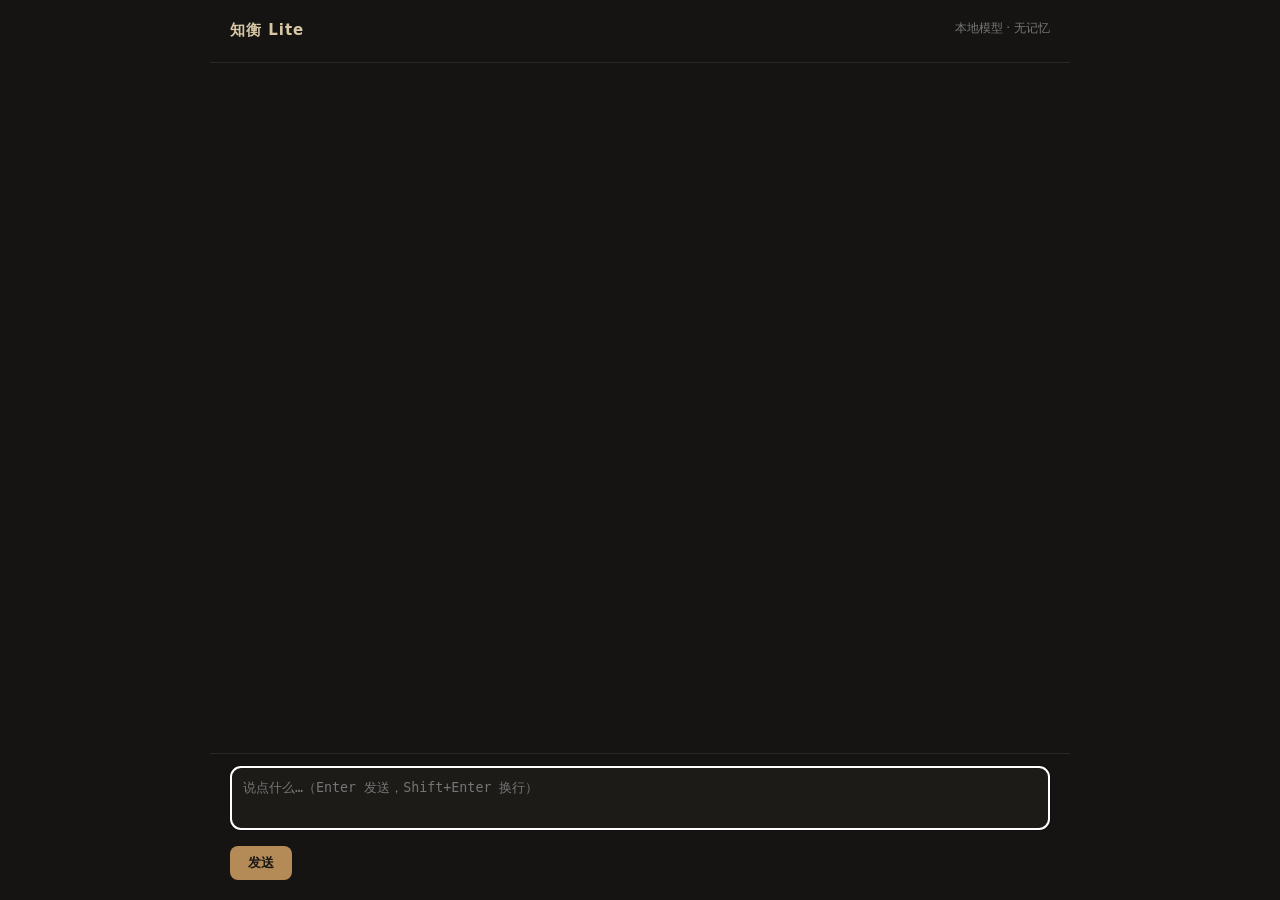
==== static/index.html @ b33b4801 "Zhiheng Lite 0.3.0: single bundled core model" ====
<!doctype html>
<html lang="zh">
<meta charset="utf-8">
<meta name="viewport" content="width=device-width, initial-scale=1">
<title>知衡 Lite</title>
<style>
  :root { color-scheme: dark; }
  * { box-sizing: border-box; }
  body { margin: 0; background: #151412; color: #e9e3d6; font: 15px/1.7 system-ui, "Microsoft YaHei", sans-serif; }
  main { max-width: 860px; margin: 0 auto; min-height: 100vh; display: flex; flex-direction: column; }
  header { padding: 18px 20px; border-bottom: 1px solid #2b2823; display: flex; justify-content: space-between; }
  header b { color: #d8c7a5; letter-spacing: 1px; }
  header span { color: #777; font-size: 12px; }
  #chat { flex: 1; padding: 20px; overflow: auto; }
  .msg { margin: 0 0 18px; white-space: pre-wrap; }
  .user { color: #9fc6c2; }
  .ai { color: #e9e3d6; }
  .meta { color: #666; font-size: 11px; margin-bottom: 4px; }
  footer { padding: 12px 20px 20px; border-top: 1px solid #2b2823; }
  textarea { width: 100%; background: #1d1b18; color: #e9e3d6; border: 1px solid #39342c; border-radius: 10px; padding: 12px; resize: none; min-height: 64px; }
  button { margin-top: 8px; background: #b48b57; color: #1a1712; border: 0; border-radius: 8px; padding: 8px 18px; font-weight: 600; cursor: pointer; }
  button:disabled { opacity: .4; }
</style>
<main>
  <header><b>知衡 Lite</b><span id="model">本地模型 · 无记忆</span></header>
  <section id="chat"></section>
  <footer>
    <textarea id="input" placeholder="说点什么…（Enter 发送，Shift+Enter 换行）"></textarea>
    <button id="send">发送</button>
  </footer>
</main>
<script>
  const chat = document.querySelector('#chat');
  const input = document.querySelector('#input');
  const sendBtn = document.querySelector('#send');
  const modelEl = document.querySelector('#model');
  let busy = false;
  const messages = []; // 只存在当前页面，不落库、不留档

  function add(role, text) {
    const d = document.createElement('div');
    d.className = 'msg ' + role;
    d.innerHTML = '<div class="meta">' + (role === 'user' ? '你' : 'AI') + '</div>';
    const t = document.createElement('div');
    t.textContent = text;
    d.appendChild(t); chat.appendChild(d); chat.scrollTop = chat.scrollHeight;
  }

  async function send() {
    const text = input.value.trim();
    if (!text || busy) return;
    input.value = ''; add('user', text); messages.push({role: 'user', content: text});
    busy = true; sendBtn.disabled = true;
    try {
      const r = await fetch('/api/chat', {method:'POST', headers:{'Content-Type':'application/json'}, body:JSON.stringify({messages})});
      const d = await r.json();
      if (!r.ok) throw new Error(d.error || '请求失败');
      add('ai', d.content || '（没有内容）');
      messages.push({role: 'assistant', content: d.content || ''});
    } catch (e) { add('ai', '错误：' + e.message); }
    finally { busy = false; sendBtn.disabled = false; input.focus(); }
  }

  sendBtn.onclick = send;
  input.addEventListener('keydown', (e) => {
    if (e.key === 'Enter' && !e.shiftKey) { e.preventDefault(); send(); }
  });
  fetch('/api/health').then(r => r.json()).then(d => { modelEl.textContent = d.model + ' · 无记忆'; }).catch(() => {});
  input.focus();
</script>
</html>
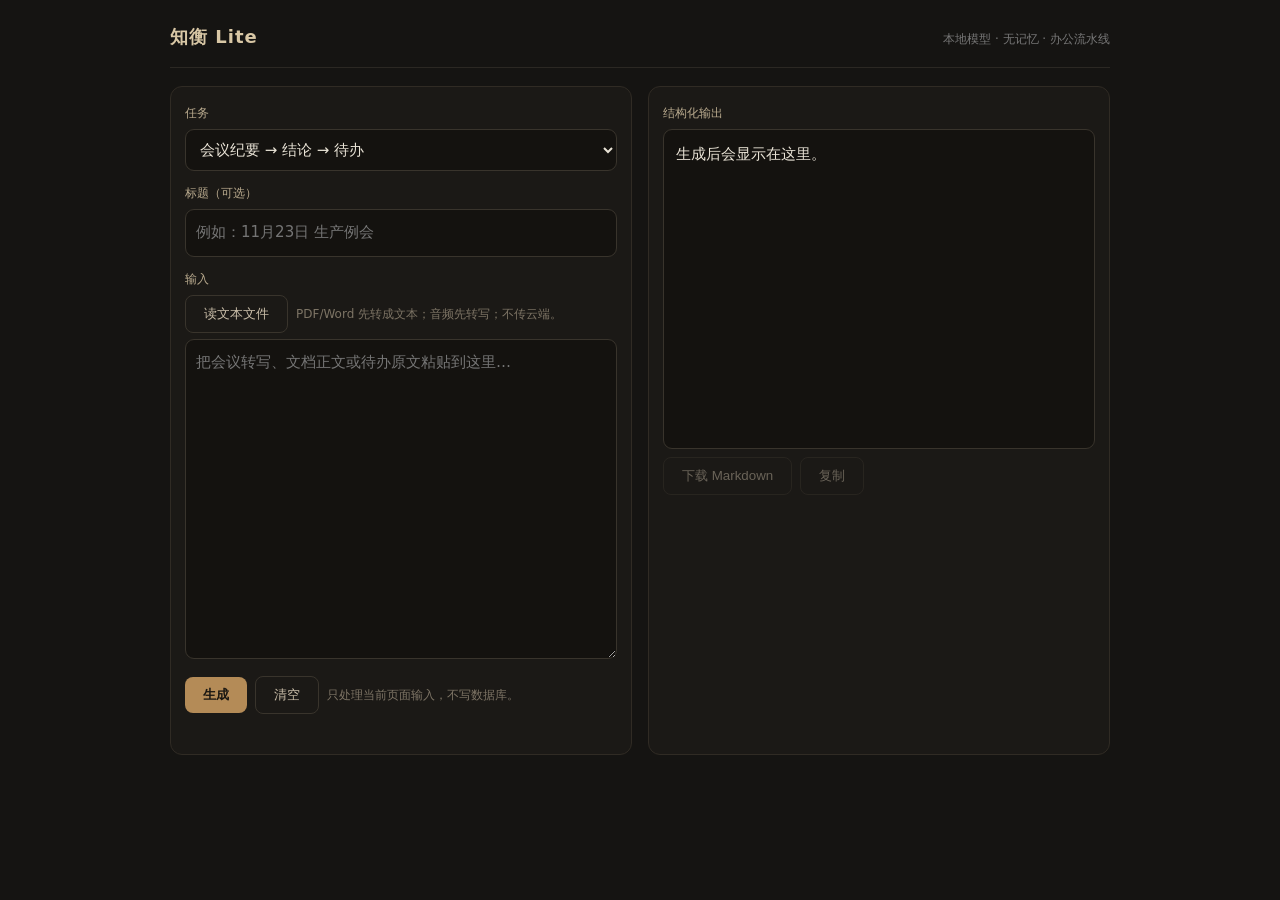
==== commit bd307082: "Zhiheng Lite 0.4.0: narrow to office pipeline" ====
--- a/static/index.html
+++ b/static/index.html
@@ -2,70 +2,101 @@
 <html lang="zh">
 <meta charset="utf-8">
 <meta name="viewport" content="width=device-width, initial-scale=1">
-<title>知衡 Lite</title>
+<title>知衡 Lite · 本地办公流水线</title>
 <style>
   :root { color-scheme: dark; }
   * { box-sizing: border-box; }
   body { margin: 0; background: #151412; color: #e9e3d6; font: 15px/1.7 system-ui, "Microsoft YaHei", sans-serif; }
-  main { max-width: 860px; margin: 0 auto; min-height: 100vh; display: flex; flex-direction: column; }
-  header { padding: 18px 20px; border-bottom: 1px solid #2b2823; display: flex; justify-content: space-between; }
-  header b { color: #d8c7a5; letter-spacing: 1px; }
+  main { max-width: 980px; margin: 0 auto; padding: 22px 20px 40px; }
+  header { display: flex; justify-content: space-between; align-items: baseline; border-bottom: 1px solid #2b2823; padding-bottom: 14px; margin-bottom: 18px; }
+  header b { color: #d8c7a5; letter-spacing: 1px; font-size: 18px; }
   header span { color: #777; font-size: 12px; }
-  #chat { flex: 1; padding: 20px; overflow: auto; }
-  .msg { margin: 0 0 18px; white-space: pre-wrap; }
-  .user { color: #9fc6c2; }
-  .ai { color: #e9e3d6; }
-  .meta { color: #666; font-size: 11px; margin-bottom: 4px; }
-  footer { padding: 12px 20px 20px; border-top: 1px solid #2b2823; }
-  textarea { width: 100%; background: #1d1b18; color: #e9e3d6; border: 1px solid #39342c; border-radius: 10px; padding: 12px; resize: none; min-height: 64px; }
-  button { margin-top: 8px; background: #b48b57; color: #1a1712; border: 0; border-radius: 8px; padding: 8px 18px; font-weight: 600; cursor: pointer; }
-  button:disabled { opacity: .4; }
+  .grid { display: grid; grid-template-columns: 1fr 1fr; gap: 16px; }
+  @media (max-width: 760px) { .grid { grid-template-columns: 1fr; } }
+  .card { background: #1b1916; border: 1px solid #302b24; border-radius: 12px; padding: 14px; }
+  label { display: block; color: #b9aa8e; font-size: 12px; margin: 2px 0 6px; }
+  select, input[type=text], textarea { width: 100%; background: #14120f; color: #e9e3d6; border: 1px solid #39342c; border-radius: 9px; padding: 10px; font: inherit; }
+  textarea { min-height: 320px; resize: vertical; }
+  .row { display: flex; gap: 8px; align-items: center; flex-wrap: wrap; }
+  button { background: #b48b57; color: #1a1712; border: 0; border-radius: 8px; padding: 9px 18px; font-weight: 700; cursor: pointer; }
+  button:disabled { opacity: .45; }
+  button.ghost { background: transparent; color: #c9bda8; border: 1px solid #39342c; font-weight: 500; }
+  .hint { color: #7d7465; font-size: 12px; }
+  #out { white-space: pre-wrap; min-height: 320px; background: #14120f; border: 1px solid #39342c; border-radius: 9px; padding: 12px; overflow: auto; }
+  #status { color: #9fc6c2; font-size: 12px; min-height: 18px; margin-top: 8px; }
+  .error { color: #ff9d9d; }
 </style>
 <main>
-  <header><b>知衡 Lite</b><span id="model">本地模型 · 无记忆</span></header>
-  <section id="chat"></section>
-  <footer>
-    <textarea id="input" placeholder="说点什么…（Enter 发送，Shift+Enter 换行）"></textarea>
-    <button id="send">发送</button>
-  </footer>
+  <header><b>知衡 Lite</b><span id="model">本地模型 · 无记忆 · 办公流水线</span></header>
+  <div class="grid">
+    <section class="card">
+      <label>任务</label>
+      <select id="task">
+        <option value="minutes">会议纪要 → 结论 → 待办</option>
+        <option value="summary">文档 → 摘要 → 风险</option>
+        <option value="actions">文本 → 待办清单</option>
+      </select>
+      <label style="margin-top:12px">标题（可选）</label>
+      <input id="title" type="text" placeholder="例如：11月23日 生产例会">
+      <label style="margin-top:12px">输入</label>
+      <div class="row" style="margin-bottom:6px">
+        <input id="file" type="file" accept=".txt,.md,.csv,.log,.json" style="display:none">
+        <button class="ghost" onclick="document.querySelector('#file').click()">读文本文件</button>
+        <span class="hint">PDF/Word 先转成文本；音频先转写；不传云端。</span>
+      </div>
+      <textarea id="text" placeholder="把会议转写、文档正文或待办原文粘贴到这里…"></textarea>
+      <div class="row" style="margin-top:8px">
+        <button id="run">生成</button>
+        <button class="ghost" id="clear">清空</button>
+        <span class="hint">只处理当前页面输入，不写数据库。</span>
+      </div>
+      <div id="status"></div>
+    </section>
+    <section class="card">
+      <label>结构化输出</label>
+      <div id="out">生成后会显示在这里。</div>
+      <div class="row" style="margin-top:8px">
+        <button class="ghost" id="download" disabled>下载 Markdown</button>
+        <button class="ghost" id="copy" disabled>复制</button>
+      </div>
+    </section>
+  </div>
 </main>
 <script>
-  const chat = document.querySelector('#chat');
-  const input = document.querySelector('#input');
-  const sendBtn = document.querySelector('#send');
-  const modelEl = document.querySelector('#model');
-  let busy = false;
-  const messages = []; // 只存在当前页面，不落库、不留档
-
-  function add(role, text) {
-    const d = document.createElement('div');
-    d.className = 'msg ' + role;
-    d.innerHTML = '<div class="meta">' + (role === 'user' ? '你' : 'AI') + '</div>';
-    const t = document.createElement('div');
-    t.textContent = text;
-    d.appendChild(t); chat.appendChild(d); chat.scrollTop = chat.scrollHeight;
-  }
-
-  async function send() {
-    const text = input.value.trim();
-    if (!text || busy) return;
-    input.value = ''; add('user', text); messages.push({role: 'user', content: text});
-    busy = true; sendBtn.disabled = true;
+  const $ = s => document.querySelector(s);
+  let last = '';
+  $('#file').addEventListener('change', async (e) => {
+    const f = e.target.files[0]; if (!f) return;
+    if (f.size > 1_500_000) { $('#status').textContent = '文件太大，最多 1.5MB 文本'; return; }
+    $('#text').value = await f.text();
+    $('#status').textContent = '已读入 ' + f.name;
+  });
+  $('#run').onclick = async () => {
+    const text = $('#text').value.trim();
+    if (!text) { $('#status').textContent = '先粘贴或读入文本'; return; }
+    const btn = $('#run'); btn.disabled = true;
+    $('#status').textContent = '处理中…'; $('#status').className = '';
     try {
-      const r = await fetch('/api/chat', {method:'POST', headers:{'Content-Type':'application/json'}, body:JSON.stringify({messages})});
+      const r = await fetch('/api/office', {method:'POST', headers:{'Content-Type':'application/json'},
+        body: JSON.stringify({task: $('#task').value, title: $('#title').value, text})});
       const d = await r.json();
-      if (!r.ok) throw new Error(d.error || '请求失败');
-      add('ai', d.content || '（没有内容）');
-      messages.push({role: 'assistant', content: d.content || ''});
-    } catch (e) { add('ai', '错误：' + e.message); }
-    finally { busy = false; sendBtn.disabled = false; input.focus(); }
-  }
-
-  sendBtn.onclick = send;
-  input.addEventListener('keydown', (e) => {
-    if (e.key === 'Enter' && !e.shiftKey) { e.preventDefault(); send(); }
-  });
-  fetch('/api/health').then(r => r.json()).then(d => { modelEl.textContent = d.model + ' · 无记忆'; }).catch(() => {});
-  input.focus();
+      if (!r.ok) throw new Error(d.error || '失败');
+      last = d.content || '';
+      $('#out').textContent = last || '（空输出）';
+      $('#download').disabled = !last; $('#copy').disabled = !last;
+      $('#status').textContent = '完成 · ' + (d.chars || 0) + ' 字输入 · ' + (d.provider || 'core');
+    } catch (e) {
+      $('#status').textContent = '错误：' + e.message; $('#status').className = 'error';
+    } finally { btn.disabled = false; }
+  };
+  $('#clear').onclick = () => { $('#text').value = ''; $('#title').value = ''; $('#out').textContent = '生成后会显示在这里。'; last = ''; $('#download').disabled = true; $('#copy').disabled = true; $('#status').textContent = ''; };
+  $('#download').onclick = () => {
+    if (!last) return;
+    const a = document.createElement('a');
+    a.href = URL.createObjectURL(new Blob([last], {type:'text/markdown;charset=utf-8'}));
+    a.download = ($('#title').value || 'zhiheng-output') + '.md'; a.click();
+  };
+  $('#copy').onclick = async () => { if (last) { await navigator.clipboard.writeText(last); $('#status').textContent = '已复制'; } };
+  fetch('/api/health').then(r => r.json()).then(d => { $('#model').textContent = d.model + ' · 无记忆 · 办公流水线'; }).catch(() => {});
 </script>
 </html>
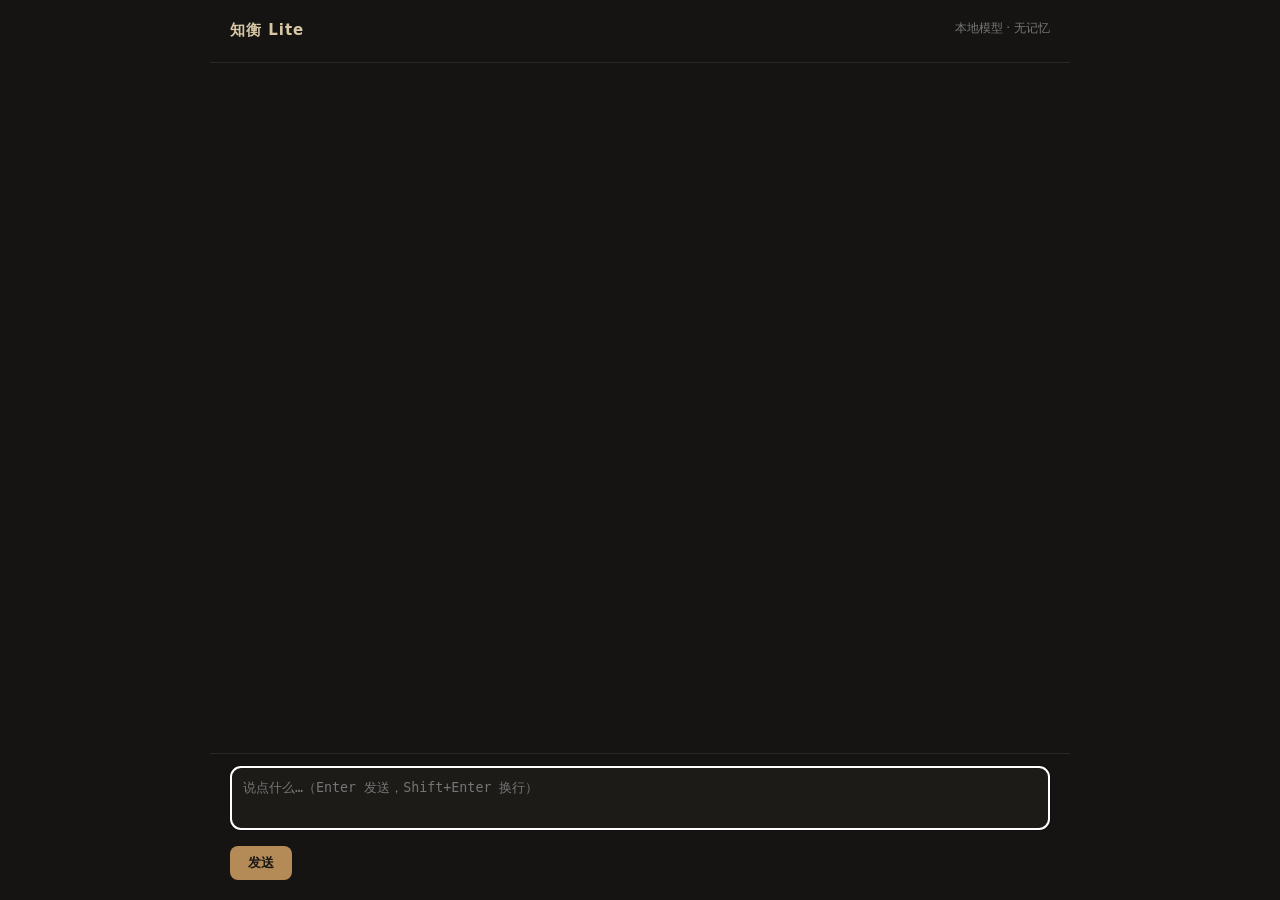
==== commit 8e7bf47b: "restore original open-source version (v0.3.0)" ====
--- a/static/index.html
+++ b/static/index.html
@@ -2,101 +2,70 @@
 <html lang="zh">
 <meta charset="utf-8">
 <meta name="viewport" content="width=device-width, initial-scale=1">
-<title>知衡 Lite · 本地办公流水线</title>
+<title>知衡 Lite</title>
 <style>
   :root { color-scheme: dark; }
   * { box-sizing: border-box; }
   body { margin: 0; background: #151412; color: #e9e3d6; font: 15px/1.7 system-ui, "Microsoft YaHei", sans-serif; }
-  main { max-width: 980px; margin: 0 auto; padding: 22px 20px 40px; }
-  header { display: flex; justify-content: space-between; align-items: baseline; border-bottom: 1px solid #2b2823; padding-bottom: 14px; margin-bottom: 18px; }
-  header b { color: #d8c7a5; letter-spacing: 1px; font-size: 18px; }
+  main { max-width: 860px; margin: 0 auto; min-height: 100vh; display: flex; flex-direction: column; }
+  header { padding: 18px 20px; border-bottom: 1px solid #2b2823; display: flex; justify-content: space-between; }
+  header b { color: #d8c7a5; letter-spacing: 1px; }
   header span { color: #777; font-size: 12px; }
-  .grid { display: grid; grid-template-columns: 1fr 1fr; gap: 16px; }
-  @media (max-width: 760px) { .grid { grid-template-columns: 1fr; } }
-  .card { background: #1b1916; border: 1px solid #302b24; border-radius: 12px; padding: 14px; }
-  label { display: block; color: #b9aa8e; font-size: 12px; margin: 2px 0 6px; }
-  select, input[type=text], textarea { width: 100%; background: #14120f; color: #e9e3d6; border: 1px solid #39342c; border-radius: 9px; padding: 10px; font: inherit; }
-  textarea { min-height: 320px; resize: vertical; }
-  .row { display: flex; gap: 8px; align-items: center; flex-wrap: wrap; }
-  button { background: #b48b57; color: #1a1712; border: 0; border-radius: 8px; padding: 9px 18px; font-weight: 700; cursor: pointer; }
-  button:disabled { opacity: .45; }
-  button.ghost { background: transparent; color: #c9bda8; border: 1px solid #39342c; font-weight: 500; }
-  .hint { color: #7d7465; font-size: 12px; }
-  #out { white-space: pre-wrap; min-height: 320px; background: #14120f; border: 1px solid #39342c; border-radius: 9px; padding: 12px; overflow: auto; }
-  #status { color: #9fc6c2; font-size: 12px; min-height: 18px; margin-top: 8px; }
-  .error { color: #ff9d9d; }
+  #chat { flex: 1; padding: 20px; overflow: auto; }
+  .msg { margin: 0 0 18px; white-space: pre-wrap; }
+  .user { color: #9fc6c2; }
+  .ai { color: #e9e3d6; }
+  .meta { color: #666; font-size: 11px; margin-bottom: 4px; }
+  footer { padding: 12px 20px 20px; border-top: 1px solid #2b2823; }
+  textarea { width: 100%; background: #1d1b18; color: #e9e3d6; border: 1px solid #39342c; border-radius: 10px; padding: 12px; resize: none; min-height: 64px; }
+  button { margin-top: 8px; background: #b48b57; color: #1a1712; border: 0; border-radius: 8px; padding: 8px 18px; font-weight: 600; cursor: pointer; }
+  button:disabled { opacity: .4; }
 </style>
 <main>
-  <header><b>知衡 Lite</b><span id="model">本地模型 · 无记忆 · 办公流水线</span></header>
-  <div class="grid">
-    <section class="card">
-      <label>任务</label>
-      <select id="task">
-        <option value="minutes">会议纪要 → 结论 → 待办</option>
-        <option value="summary">文档 → 摘要 → 风险</option>
-        <option value="actions">文本 → 待办清单</option>
-      </select>
-      <label style="margin-top:12px">标题（可选）</label>
-      <input id="title" type="text" placeholder="例如：11月23日 生产例会">
-      <label style="margin-top:12px">输入</label>
-      <div class="row" style="margin-bottom:6px">
-        <input id="file" type="file" accept=".txt,.md,.csv,.log,.json" style="display:none">
-        <button class="ghost" onclick="document.querySelector('#file').click()">读文本文件</button>
-        <span class="hint">PDF/Word 先转成文本；音频先转写；不传云端。</span>
-      </div>
-      <textarea id="text" placeholder="把会议转写、文档正文或待办原文粘贴到这里…"></textarea>
-      <div class="row" style="margin-top:8px">
-        <button id="run">生成</button>
-        <button class="ghost" id="clear">清空</button>
-        <span class="hint">只处理当前页面输入，不写数据库。</span>
-      </div>
-      <div id="status"></div>
-    </section>
-    <section class="card">
-      <label>结构化输出</label>
-      <div id="out">生成后会显示在这里。</div>
-      <div class="row" style="margin-top:8px">
-        <button class="ghost" id="download" disabled>下载 Markdown</button>
-        <button class="ghost" id="copy" disabled>复制</button>
-      </div>
-    </section>
-  </div>
+  <header><b>知衡 Lite</b><span id="model">本地模型 · 无记忆</span></header>
+  <section id="chat"></section>
+  <footer>
+    <textarea id="input" placeholder="说点什么…（Enter 发送，Shift+Enter 换行）"></textarea>
+    <button id="send">发送</button>
+  </footer>
 </main>
 <script>
-  const $ = s => document.querySelector(s);
-  let last = '';
-  $('#file').addEventListener('change', async (e) => {
-    const f = e.target.files[0]; if (!f) return;
-    if (f.size > 1_500_000) { $('#status').textContent = '文件太大，最多 1.5MB 文本'; return; }
-    $('#text').value = await f.text();
-    $('#status').textContent = '已读入 ' + f.name;
+  const chat = document.querySelector('#chat');
+  const input = document.querySelector('#input');
+  const sendBtn = document.querySelector('#send');
+  const modelEl = document.querySelector('#model');
+  let busy = false;
+  const messages = []; // 只存在当前页面，不落库、不留档
+
+  function add(role, text) {
+    const d = document.createElement('div');
+    d.className = 'msg ' + role;
+    d.innerHTML = '<div class="meta">' + (role === 'user' ? '你' : 'AI') + '</div>';
+    const t = document.createElement('div');
+    t.textContent = text;
+    d.appendChild(t); chat.appendChild(d); chat.scrollTop = chat.scrollHeight;
+  }
+
+  async function send() {
+    const text = input.value.trim();
+    if (!text || busy) return;
+    input.value = ''; add('user', text); messages.push({role: 'user', content: text});
+    busy = true; sendBtn.disabled = true;
+    try {
+      const r = await fetch('/api/chat', {method:'POST', headers:{'Content-Type':'application/json'}, body:JSON.stringify({messages})});
+      const d = await r.json();
+      if (!r.ok) throw new Error(d.error || '请求失败');
+      add('ai', d.content || '（没有内容）');
+      messages.push({role: 'assistant', content: d.content || ''});
+    } catch (e) { add('ai', '错误：' + e.message); }
+    finally { busy = false; sendBtn.disabled = false; input.focus(); }
+  }
+
+  sendBtn.onclick = send;
+  input.addEventListener('keydown', (e) => {
+    if (e.key === 'Enter' && !e.shiftKey) { e.preventDefault(); send(); }
   });
-  $('#run').onclick = async () => {
-    const text = $('#text').value.trim();
-    if (!text) { $('#status').textContent = '先粘贴或读入文本'; return; }
-    const btn = $('#run'); btn.disabled = true;
-    $('#status').textContent = '处理中…'; $('#status').className = '';
-    try {
-      const r = await fetch('/api/office', {method:'POST', headers:{'Content-Type':'application/json'},
-        body: JSON.stringify({task: $('#task').value, title: $('#title').value, text})});
-      const d = await r.json();
-      if (!r.ok) throw new Error(d.error || '失败');
-      last = d.content || '';
-      $('#out').textContent = last || '（空输出）';
-      $('#download').disabled = !last; $('#copy').disabled = !last;
-      $('#status').textContent = '完成 · ' + (d.chars || 0) + ' 字输入 · ' + (d.provider || 'core');
-    } catch (e) {
-      $('#status').textContent = '错误：' + e.message; $('#status').className = 'error';
-    } finally { btn.disabled = false; }
-  };
-  $('#clear').onclick = () => { $('#text').value = ''; $('#title').value = ''; $('#out').textContent = '生成后会显示在这里。'; last = ''; $('#download').disabled = true; $('#copy').disabled = true; $('#status').textContent = ''; };
-  $('#download').onclick = () => {
-    if (!last) return;
-    const a = document.createElement('a');
-    a.href = URL.createObjectURL(new Blob([last], {type:'text/markdown;charset=utf-8'}));
-    a.download = ($('#title').value || 'zhiheng-output') + '.md'; a.click();
-  };
-  $('#copy').onclick = async () => { if (last) { await navigator.clipboard.writeText(last); $('#status').textContent = '已复制'; } };
-  fetch('/api/health').then(r => r.json()).then(d => { $('#model').textContent = d.model + ' · 无记忆 · 办公流水线'; }).catch(() => {});
+  fetch('/api/health').then(r => r.json()).then(d => { modelEl.textContent = d.model + ' · 无记忆'; }).catch(() => {});
+  input.focus();
 </script>
 </html>
